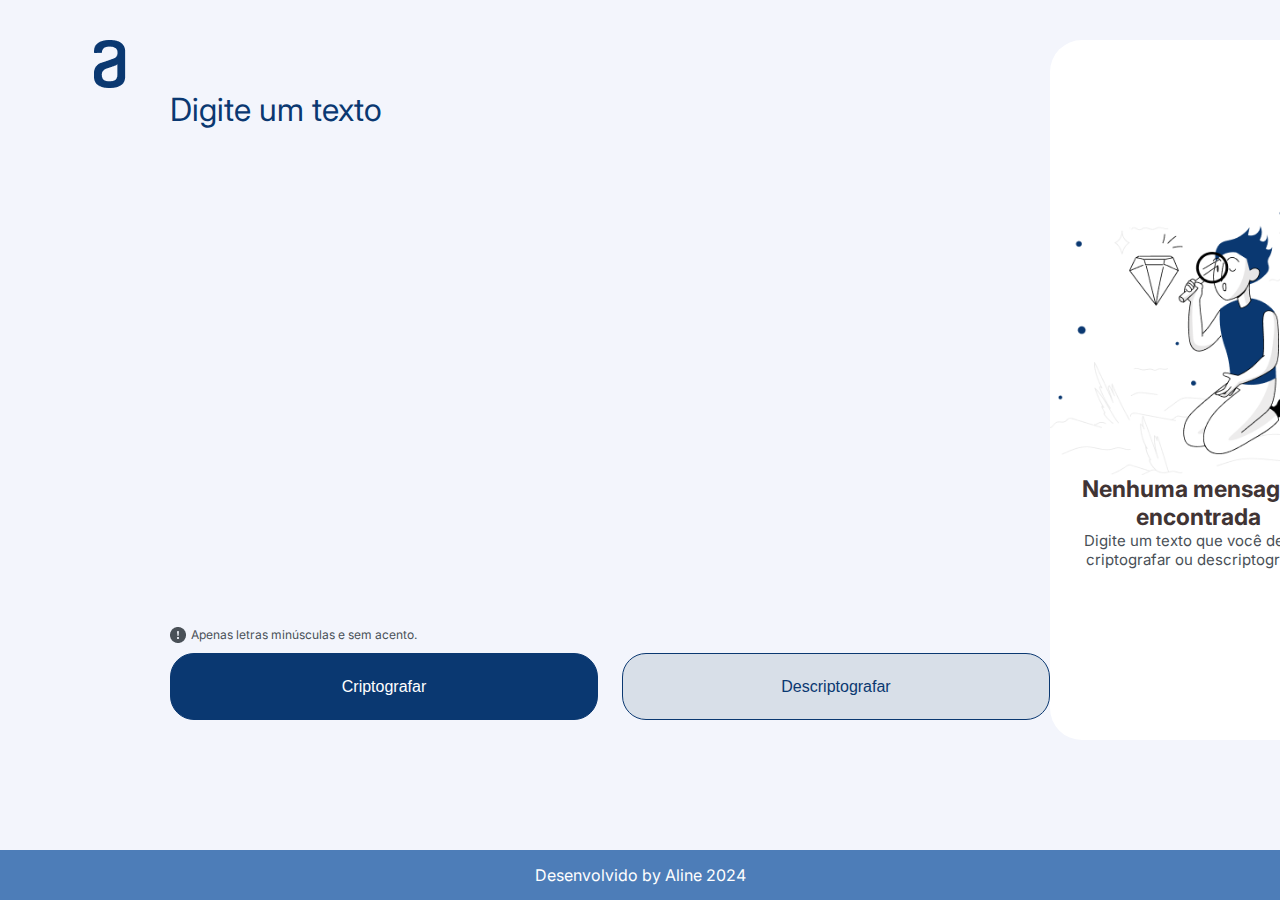
==== src/index.html @ 4fe8adb6 "Criação do front com as funções no js" ====
<!DOCTYPE html>
<html lang="pt-br">
  <head>
    <meta charset="UTF-8" />
    <meta name="viewport" content="width=device-width, initial-scale=1.0" />
    <title>Encriptador</title>
    <link
      rel="shortcut icon"
      type="image/png"
      href="./assets/images/logo.png"
    />
    <link rel="stylesheet" href="./assets/css/style.css" />
  </head>
  <body>
    <main class="container">
      <img src="./assets/images/logo.png" alt="Logo Alura" />
      <section class="container__content">
        <!-- <input type="text" id="text" placeholder="Digite seu texto" /> -->
        <textarea
          id="text"
          name="story"
          rows="5"
          cols="33"
          placeholder="Digite um texto"
        ></textarea>
        <div class="container__information">
          <div class="container__content__notice">
            <img src="./assets/images/Group.png" alt="Ícone de atenção" />
            <p>Apenas letras minúsculas e sem acento.</p>
          </div>
          <div class="container__buttons">
            <button id="criptografar" class="button" onclick="criptografar()">
              Criptografar
            </button>
            <button
              id="descriptografar"
              class="button"
              onclick="descriptografar()"
            >
              Descriptografar
            </button>
          </div>
        </div>
      </section>
      <section class="container__message" id="result">
        <img src="./assets/images/people.png" alt="Figura de uma pessoa" />
        <div class="container__message__content">
          <h3>Nenhuma mensagem encontrada</h3>
          <p>
            Digite um texto que você deseja criptografar ou descriptografar.
          </p>
        </div>
      </section>
    </main>
    <footer>Desenvolvido by Aline 2024</footer>

    <script src="./assets/js/script.js"></script>
  </body>
</html>
---- src/assets/css/style.css ----
@import url('https://fonts.googleapis.com/css2?family=Inter&display=swap');
*{
    margin: 0;
    padding: 0;
}

body {
    background-color: #F3F5FC;
    height: 100vh;
    box-sizing: border-box;
    padding-top: 40px;
    font-family: "Inter", sans-serif;
    display: flex;
    flex-direction: column;
    justify-content: space-between;
}

textarea{
    border: none;
    outline: none;
    resize: none;
    font-family: "Inter", sans-serif;
}

.container {
    display: flex;
    flex-direction: row;
    justify-content: space-between;
    margin-left: 50px;
    margin-right: 3%;
    height: 700px;
}

.container > img {
    width: 120px;
    height: 48px;
}

.container__content {
    /* border: 1px solid black; */
    display: flex;
    flex-direction: column;
    justify-content: space-between;
    width: 880px;
}

.container__content > textarea {
    background-color: #F3F5FC;
    margin-top: 50px;
    color: #0A3871;
    font-size: 32px;
    width: 880px;
    height: 500px;
}

.container__content > textarea::placeholder {
    color: #0A3871; 
}

.container__content__notice {
    display: flex;
    flex-direction: row;
    margin-bottom: 10px;
}

.container__content__notice > p {
    font-size: 12px;
    color: #495057;
    padding-left: 5px;
}

.container__information
{
    padding-bottom: 20px;
}

.container__buttons {
    display: flex;
    justify-content: space-between;
}

.container__buttons > button {
    width: 428px;
}

.button {
    cursor: pointer;
    border-radius: 24px;
    height: 67px;
    font-size: 16px;
    background-color: #D8DFE8;
    border: 1px solid #0A3871;
    color: #0A3871;
}

#criptografar {
    background-color: #0A3871;
    color: #FFFFFF;
}


.container__message {
    background-color: #FFFFFF;
    width: 350px;
    height: 700px;
    border-radius: 32px;
    display: flex;
    flex-direction: column;
    justify-content: center;
    align-items: center;
}

.container__message__content {
    width: 296px;
    text-align: center;
}
.container__message__content > h3 {
    color: #403434;
    font-size: 23px;
    
}

.container__message__content > p {
    color: #495057;
    font-size: 15px;
}

.container__message > img {
    width: 296px;
    height: 264px;
}

.container__result {
    display: flex;
    flex-direction: column;
    height: 100%;
    justify-content: space-between;
    padding: 30px 30px 30px 30px;
}

.container__result > h3 {
    color: #495057;
    font-size: 20px;
    margin: 0 15px;
}

.container__result > button {
    width: 308px;
}

footer {
    width: 100%;
    height: 50px;
    background-color: #4d7db8;
    display: flex;
    align-items: center;
    justify-content: center;
    color: white;
}
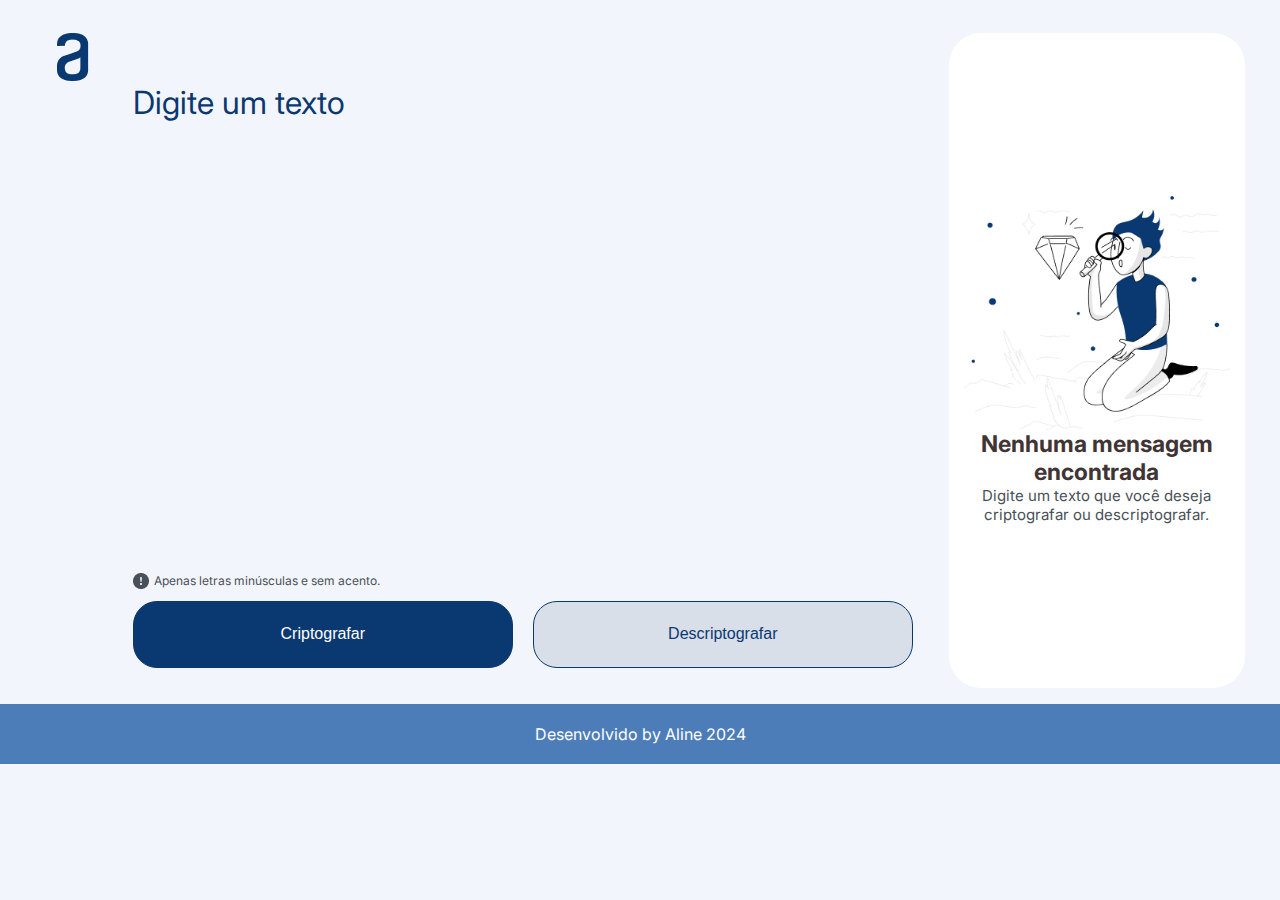
==== commit 8888e612: "Alterações para deixar layout dinâmico" ====
--- a/src/index.html
+++ b/src/index.html
@@ -52,7 +52,7 @@
         </div>
       </section>
     </main>
-    <footer>Desenvolvido by Aline 2024</footer>
+    <footer class="footer">Desenvolvido by Aline 2024</footer>
 
     <script src="./assets/js/script.js"></script>
   </body>
--- a/src/assets/css/style.css
+++ b/src/assets/css/style.css
@@ -1,18 +1,23 @@
 @import url('https://fonts.googleapis.com/css2?family=Inter&display=swap');
+
+:root{
+    --color-background:  #F3F5FC;
+    --color-textarea: #0A3871;
+    --color-white: #FFFFFF;
+}
+
 *{
     margin: 0;
     padding: 0;
 }
 
+
+
 body {
-    background-color: #F3F5FC;
-    height: 100vh;
+    background-color: var(--color-background);
     box-sizing: border-box;
-    padding-top: 40px;
+    padding-top: 20px;
     font-family: "Inter", sans-serif;
-    display: flex;
-    flex-direction: column;
-    justify-content: space-between;
 }
 
 textarea{
@@ -25,10 +30,8 @@
 .container {
     display: flex;
     flex-direction: row;
-    justify-content: space-between;
-    margin-left: 50px;
-    margin-right: 3%;
-    height: 700px;
+    padding: 1% 1% 0% 1%;
+    margin-bottom: 16px;
 }
 
 .container > img {
@@ -37,30 +40,31 @@
 }
 
 .container__content {
-    /* border: 1px solid black; */
     display: flex;
     flex-direction: column;
     justify-content: space-between;
-    width: 880px;
+    width: 780px;
+    margin-right: 36px;
 }
 
 .container__content > textarea {
-    background-color: #F3F5FC;
+    background-color: var(--color-background);
     margin-top: 50px;
-    color: #0A3871;
-    font-size: 32px;
-    width: 880px;
-    height: 500px;
+    margin-bottom: 10px;
+    color: var(--color-textarea);
+    font-size: 2rem;
+    width: 640px;
+    height: 480px;
 }
 
 .container__content > textarea::placeholder {
-    color: #0A3871; 
+    color: var(--color-textarea); 
 }
 
 .container__content__notice {
     display: flex;
     flex-direction: row;
-    margin-bottom: 10px;
+    margin-bottom: 12px;
 }
 
 .container__content__notice > p {
@@ -69,40 +73,35 @@
     padding-left: 5px;
 }
 
-.container__information
-{
+.container__information{
     padding-bottom: 20px;
 }
 
 .container__buttons {
     display: flex;
     justify-content: space-between;
-}
-
-.container__buttons > button {
-    width: 428px;
 }
 
 .button {
     cursor: pointer;
     border-radius: 24px;
     height: 67px;
-    font-size: 16px;
+    font-size: 1rem;
     background-color: #D8DFE8;
-    border: 1px solid #0A3871;
-    color: #0A3871;
+    border: 1px solid var(--color-textarea);
+    color: var(--color-textarea);
+    width: 432px;
 }
 
 #criptografar {
-    background-color: #0A3871;
-    color: #FFFFFF;
+    background-color: var(--color-textarea);
+    color: var(--color-white);
+    margin-right: 20px;
 }
 
 
 .container__message {
-    background-color: #FFFFFF;
-    width: 350px;
-    height: 700px;
+    background-color: var(--color-white);
     border-radius: 32px;
     display: flex;
     flex-direction: column;
@@ -126,8 +125,8 @@
 }
 
 .container__message > img {
-    width: 296px;
-    height: 264px;
+    width: 266px;
+    height: 234px;
 }
 
 .container__result {
@@ -135,25 +134,93 @@
     flex-direction: column;
     height: 100%;
     justify-content: space-between;
-    padding: 30px 30px 30px 30px;
-}
-
-.container__result > h3 {
+    padding: 10px 20px 20px 10px;
+}
+
+.container__result > textarea {
     color: #495057;
-    font-size: 20px;
-    margin: 0 15px;
+    font-size: 1.25rem;
+    padding: 20px 20px 20px 20px;
+    width: auto;
+    height: 100%;
 }
 
 .container__result > button {
-    width: 308px;
-}
-
-footer {
-    width: 100%;
-    height: 50px;
+    width: 350px;
+    height: 69px;
+}
+
+.footer {
+    height: 28px;
+    padding: 16px;
     background-color: #4d7db8;
     display: flex;
     align-items: center;
     justify-content: center;
     color: white;
-}+    bottom: 0;
+}
+
+@media (max-width: 768px) {
+    .container {
+        display: flex;
+        flex-direction: column;
+        padding: 0;
+    }
+
+    .container > img {
+        width: 70px;
+    }
+
+    .container__content {
+        width: 100%;
+    }
+
+    .container__content > textarea {
+        padding-left: 20px;
+    }
+
+
+    .container__information{
+        display: flex;
+        flex-direction: column;
+        align-items: center;
+    }
+
+    .container__buttons {
+        width: 85%;
+        gap: 10px;
+    }
+
+    #criptografar {
+        margin-right: 0;
+    }
+
+    .container__message{
+        border:1px solid red;
+    }
+
+    .container__message > img {
+        display: block;
+    }
+
+}
+
+/* @media (max-width: 375px) {
+    body {
+        border:1px solid red;
+        padding-top: 10px;
+        width: 15rem;
+        display: flex;
+    }
+
+    .container {
+        border:1px solid rgb(4, 255, 0);
+        margin-top: 0;
+    }
+
+    .container > img {
+        width: 50px;
+        height: 55px;
+    }
+} */